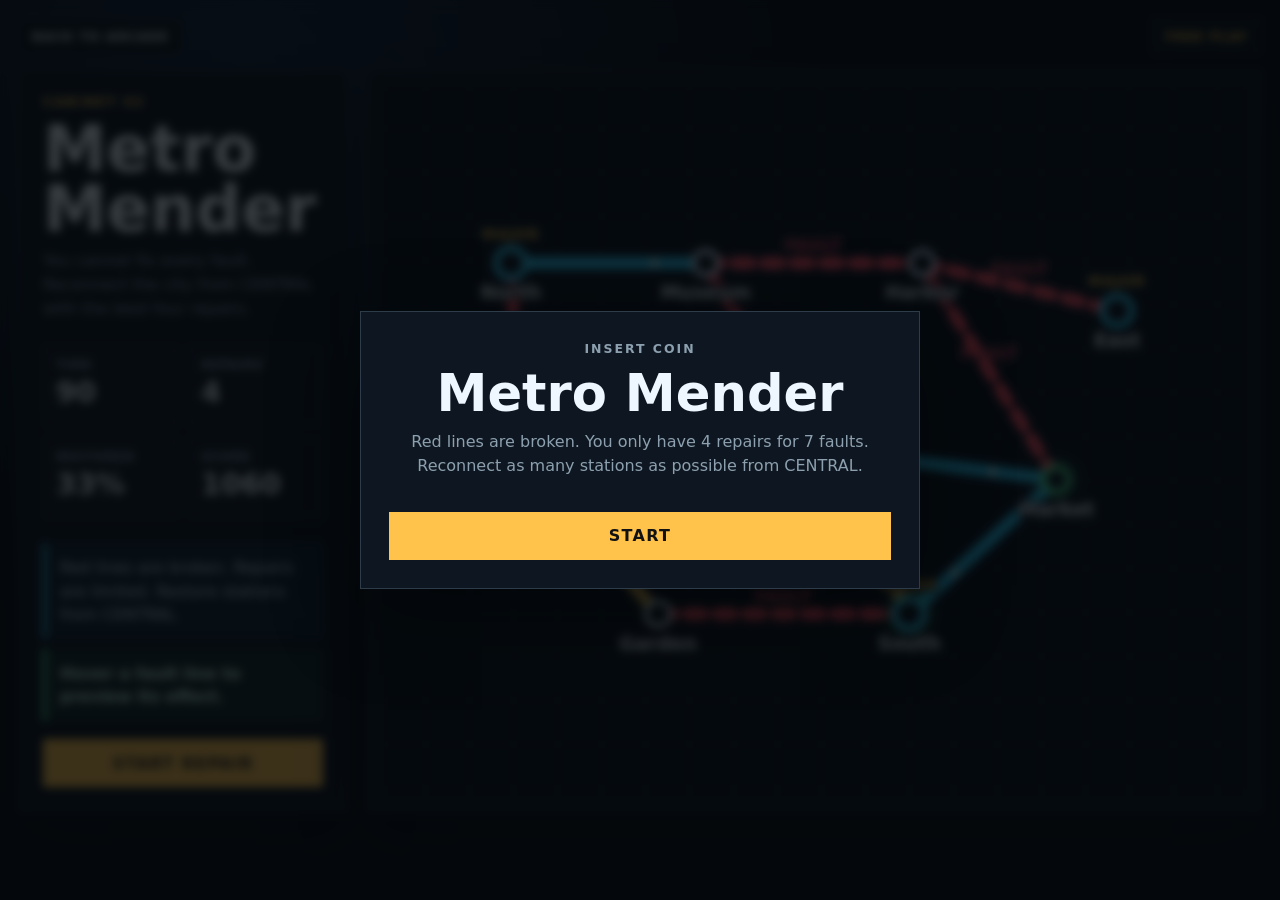
==== games/metro-mender/index.html @ 10351941 "Integrate cabinet 02 hq direction response" ====
<!doctype html>
<html lang="en">
  <head>
    <meta charset="utf-8">
    <meta name="viewport" content="width=device-width, initial-scale=1">
    <title>Metro Mender</title>
    <link rel="stylesheet" href="styles.css">
  </head>
  <body>
    <main class="cabinet" aria-labelledby="game-title">
      <header class="topbar">
        <a class="back-link" href="../../index.html">BACK TO ARCADE</a>
        <div class="credit-pill" id="credit-pill">STANDALONE</div>
      </header>

      <section class="game-shell">
        <aside class="status-panel" aria-label="Game status">
          <p class="eyebrow">Cabinet 02</p>
          <h1 id="game-title">Metro Mender</h1>
          <p class="tagline">You cannot fix every fault. Reconnect the city from CENTRAL with the best four repairs.</p>

          <div class="meter-grid">
            <div class="meter">
              <span>Time</span>
              <strong id="time-readout">90</strong>
            </div>
            <div class="meter">
              <span>Repairs</span>
              <strong id="repairs-readout">4</strong>
            </div>
            <div class="meter">
              <span>Restored</span>
              <strong id="restored-readout">0%</strong>
            </div>
            <div class="meter">
              <span>Score</span>
              <strong id="score-readout">0</strong>
            </div>
          </div>

          <div class="instruction-box" id="instruction-box">
            Red lines are broken. Repairs are limited. Restore stations from CENTRAL.
          </div>

          <div class="impact-box" id="impact-box">
            Hover a fault line to preview its effect.
          </div>

          <button class="primary-button" id="start-button" type="button">START REPAIR</button>
        </aside>

        <section class="map-panel" aria-label="Subway repair map">
          <svg id="metro-map" class="metro-map" viewBox="0 0 1000 640" role="img" aria-labelledby="map-title map-desc">
            <title id="map-title">Metro Mender route map</title>
            <desc id="map-desc">A subway map with broken and repaired line segments.</desc>
          </svg>
        </section>
      </section>

      <section class="overlay is-visible" id="title-screen" aria-label="Title screen">
        <div class="overlay-card">
          <p class="insert-text" id="insert-text">INSERT COIN</p>
          <h2>Metro Mender</h2>
          <p>Red lines are broken. You only have 4 repairs for 7 faults. Reconnect as many stations as possible from CENTRAL.</p>
          <button class="primary-button" id="title-start-button" type="button">START</button>
        </div>
      </section>

      <section class="overlay" id="result-screen" aria-label="Result screen">
        <div class="overlay-card result-card">
          <p class="insert-text">SERVICE REPORT</p>
          <h2 id="rank-readout">Rank C</h2>
          <dl class="result-list">
            <div>
              <dt>Score</dt>
              <dd id="final-score">0</dd>
            </div>
            <div>
              <dt>Restored</dt>
              <dd id="final-restored">0%</dd>
            </div>
            <div>
              <dt>Stations Online</dt>
              <dd id="final-stations">0/0</dd>
            </div>
            <div>
              <dt>Faults Fixed</dt>
              <dd id="final-fixed">0</dd>
            </div>
            <div>
              <dt>Major Stations</dt>
              <dd id="final-majors">0/0</dd>
            </div>
            <div>
              <dt>Isolated</dt>
              <dd id="final-isolated">0</dd>
            </div>
          </dl>
          <button class="primary-button" id="retry-button" type="button">RETRY</button>
        </div>
      </section>
    </main>

    <script src="game.js"></script>
  </body>
</html>
---- games/metro-mender/styles.css ----
:root {
  color-scheme: dark;
  --bg: #070b10;
  --panel: #101821;
  --panel-strong: #172432;
  --ink: #eef7ff;
  --muted: #8da0af;
  --cyan: #35d7ff;
  --amber: #ffc24b;
  --red: #ff4f5f;
  --green: #5cff9d;
  --line-a: #2bd4ff;
  --line-b: #ffd15c;
  --stroke: rgba(191, 225, 255, 0.18);
  --shadow: rgba(0, 0, 0, 0.4);
}

* {
  box-sizing: border-box;
}

body {
  min-height: 100vh;
  margin: 0;
  background: radial-gradient(circle at 20% 10%, #122439 0, transparent 36rem), var(--bg);
  color: var(--ink);
  font-family: Inter, ui-sans-serif, system-ui, -apple-system, BlinkMacSystemFont, "Segoe UI", sans-serif;
}

button,
a {
  font: inherit;
}

.cabinet {
  position: relative;
  min-height: 100vh;
  padding: 18px;
  overflow: hidden;
}

.topbar {
  display: flex;
  align-items: center;
  justify-content: space-between;
  gap: 16px;
  max-width: 1280px;
  margin: 0 auto 14px;
}

.back-link,
.credit-pill {
  border: 1px solid var(--stroke);
  background: rgba(10, 18, 26, 0.84);
  color: var(--ink);
  text-decoration: none;
  letter-spacing: 0.08em;
  font-size: 0.78rem;
  font-weight: 800;
  padding: 10px 13px;
}

.credit-pill {
  color: var(--amber);
}

.game-shell {
  display: grid;
  grid-template-columns: minmax(260px, 330px) minmax(0, 1fr);
  gap: 18px;
  max-width: 1280px;
  margin: 0 auto;
}

.status-panel,
.map-panel {
  border: 1px solid var(--stroke);
  background: rgba(12, 20, 29, 0.92);
  box-shadow: 0 18px 60px var(--shadow);
}

.status-panel {
  min-height: 650px;
  padding: 24px;
}

.eyebrow,
.insert-text {
  margin: 0 0 10px;
  color: var(--amber);
  font-size: 0.78rem;
  font-weight: 900;
  letter-spacing: 0.16em;
  text-transform: uppercase;
}

h1,
h2,
p {
  margin-top: 0;
}

h1 {
  margin-bottom: 10px;
  font-size: clamp(2.2rem, 5vw, 4.1rem);
  line-height: 0.94;
}

h2 {
  margin-bottom: 12px;
  font-size: clamp(2rem, 4vw, 3.6rem);
  line-height: 0.96;
}

.tagline {
  color: var(--muted);
  line-height: 1.5;
}

.meter-grid {
  display: grid;
  grid-template-columns: 1fr 1fr;
  gap: 10px;
  margin: 24px 0;
}

.meter {
  min-height: 82px;
  border: 1px solid var(--stroke);
  background: var(--panel);
  padding: 12px;
}

.meter span {
  display: block;
  color: var(--muted);
  font-size: 0.75rem;
  font-weight: 800;
  letter-spacing: 0.08em;
  text-transform: uppercase;
}

.meter strong {
  display: block;
  margin-top: 6px;
  color: var(--ink);
  font-size: 1.8rem;
  line-height: 1;
}

.instruction-box {
  min-height: 74px;
  border-left: 3px solid var(--cyan);
  background: rgba(53, 215, 255, 0.08);
  color: #d8f6ff;
  line-height: 1.45;
  padding: 13px 14px;
}

.impact-box {
  min-height: 72px;
  margin-top: 10px;
  border-left: 3px solid var(--green);
  background: rgba(92, 255, 157, 0.08);
  color: #dcffe9;
  font-weight: 800;
  line-height: 1.45;
  padding: 13px 14px;
}

.impact-box.is-warning {
  border-left-color: var(--amber);
  background: rgba(255, 194, 75, 0.09);
  color: #fff2c6;
}

.primary-button {
  width: 100%;
  min-height: 48px;
  margin-top: 18px;
  border: 0;
  background: var(--amber);
  color: #121212;
  cursor: pointer;
  font-weight: 900;
  letter-spacing: 0.08em;
  text-transform: uppercase;
}

.primary-button:hover,
.primary-button:focus-visible {
  outline: 3px solid rgba(255, 194, 75, 0.34);
  outline-offset: 3px;
}

.map-panel {
  min-height: 650px;
  padding: 14px;
}

.metro-map {
  width: 100%;
  height: 100%;
  min-height: 620px;
  background:
    linear-gradient(rgba(255, 255, 255, 0.035) 1px, transparent 1px),
    linear-gradient(90deg, rgba(255, 255, 255, 0.035) 1px, transparent 1px),
    #081018;
  background-size: 44px 44px;
}

.segment-hit {
  stroke: transparent;
  stroke-width: 34;
  cursor: pointer;
}

.segment-hit.is-locked {
  cursor: default;
}

.segment {
  fill: none;
  stroke-linecap: round;
  stroke-width: 14;
  opacity: 0.92;
  pointer-events: none;
}

.segment.line-blue {
  stroke: var(--line-a);
}

.segment.line-amber {
  stroke: var(--line-b);
}

.segment.is-broken {
  stroke: var(--red);
  stroke-dasharray: 18 16;
  opacity: 1;
}

.segment.is-preview {
  stroke-width: 20;
  filter: drop-shadow(0 0 12px rgba(255, 194, 75, 0.7));
}

.segment.is-repaired {
  stroke: var(--green);
  filter: drop-shadow(0 0 9px rgba(92, 255, 157, 0.5));
}

.preview-line {
  fill: none;
  stroke: var(--amber);
  stroke-dasharray: 12 12;
  stroke-linecap: round;
  stroke-width: 22;
  opacity: 0.32;
  pointer-events: none;
}

.station-ring {
  fill: #0c151e;
  stroke: #d8efff;
  stroke-width: 5;
}

.station-ring.is-online {
  stroke: var(--green);
  filter: drop-shadow(0 0 8px rgba(92, 255, 157, 0.6));
}

.station-ring.is-hub {
  stroke: var(--amber);
  stroke-width: 7;
}

.station-ring.is-center {
  fill: rgba(255, 194, 75, 0.16);
  stroke: var(--amber);
  stroke-width: 9;
  filter: drop-shadow(0 0 12px rgba(255, 194, 75, 0.55));
}

.station-ring.is-major {
  stroke: var(--cyan);
  stroke-width: 7;
}

.station-ring.is-preview {
  fill: rgba(255, 194, 75, 0.22);
  stroke: var(--amber);
  filter: drop-shadow(0 0 12px rgba(255, 194, 75, 0.65));
}

.station-ring.is-new-online {
  animation: station-pop 700ms ease-out;
}

.station-label {
  fill: var(--ink);
  font-size: 22px;
  font-weight: 800;
  paint-order: stroke;
  stroke: #071018;
  stroke-width: 5;
  stroke-linejoin: round;
}

.fault-label {
  fill: var(--red);
  font-size: 18px;
  font-weight: 900;
  letter-spacing: 0.08em;
}

.station-badge {
  fill: var(--amber);
  font-size: 16px;
  font-weight: 900;
  letter-spacing: 0.08em;
  paint-order: stroke;
  stroke: #071018;
  stroke-linejoin: round;
  stroke-width: 4;
}

.pulse-dot {
  fill: var(--ink);
  opacity: 0.78;
}

.floating-impact {
  fill: var(--green);
  font-size: 24px;
  font-weight: 900;
  paint-order: stroke;
  stroke: #071018;
  stroke-linejoin: round;
  stroke-width: 6;
  animation: float-impact 1300ms ease-out forwards;
}

.overlay {
  position: absolute;
  inset: 0;
  display: none;
  align-items: center;
  justify-content: center;
  padding: 24px;
  background: rgba(5, 8, 12, 0.78);
  backdrop-filter: blur(5px);
}

.overlay.is-visible {
  display: flex;
}

.overlay-card {
  width: min(560px, 100%);
  border: 1px solid var(--stroke);
  background: #0e1721;
  box-shadow: 0 24px 80px var(--shadow);
  padding: 28px;
  text-align: center;
}

.overlay-card p {
  color: var(--muted);
  line-height: 1.5;
}

.result-list {
  display: grid;
  grid-template-columns: 1fr 1fr;
  gap: 10px;
  margin: 22px 0 4px;
}

@keyframes station-pop {
  0% {
    transform: scale(1);
  }

  45% {
    transform: scale(1.42);
  }

  100% {
    transform: scale(1);
  }
}

@keyframes float-impact {
  0% {
    opacity: 0;
    transform: translateY(8px);
  }

  15% {
    opacity: 1;
  }

  100% {
    opacity: 0;
    transform: translateY(-28px);
  }
}

.result-list div {
  border: 1px solid var(--stroke);
  background: var(--panel);
  padding: 12px;
}

.result-list dt {
  color: var(--muted);
  font-size: 0.74rem;
  font-weight: 800;
  letter-spacing: 0.08em;
  text-transform: uppercase;
}

.result-list dd {
  margin: 6px 0 0;
  font-size: 1.4rem;
  font-weight: 900;
}

@media (max-width: 880px) {
  .game-shell {
    grid-template-columns: 1fr;
  }

  .status-panel,
  .map-panel {
    min-height: auto;
  }

  .metro-map {
    min-height: 520px;
  }
}

@media (max-width: 560px) {
  .cabinet {
    padding: 12px;
  }

  .topbar {
    align-items: stretch;
    flex-direction: column;
  }

  .meter-grid,
  .result-list {
    grid-template-columns: 1fr;
  }
}
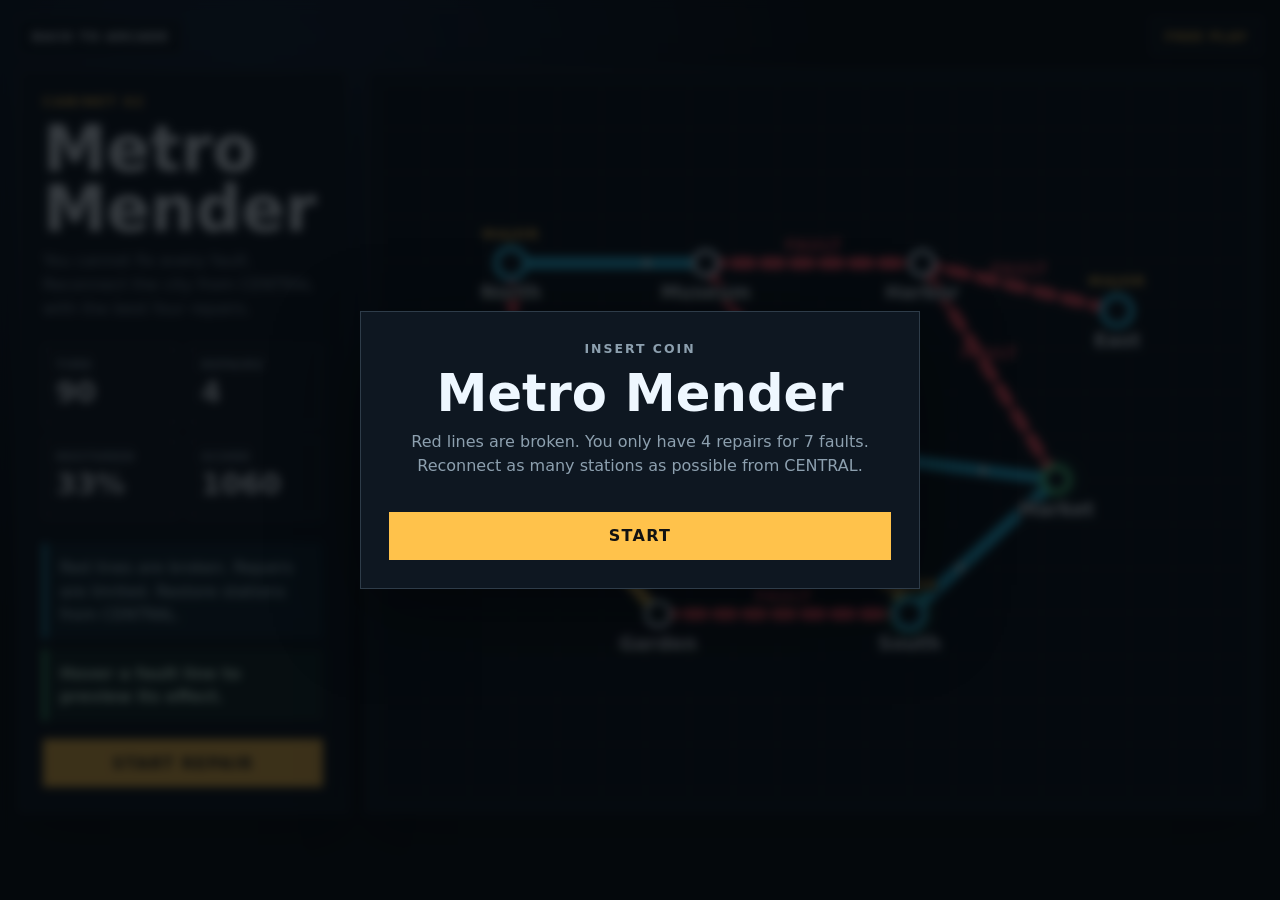
==== commit 7eb1d0db: "Bust metro mender script cache" ====
--- a/games/metro-mender/index.html
+++ b/games/metro-mender/index.html
@@ -101,6 +101,6 @@
       </section>
     </main>
 
-    <script src="game.js"></script>
+    <script src="game.js?v=0.2.0"></script>
   </body>
 </html>
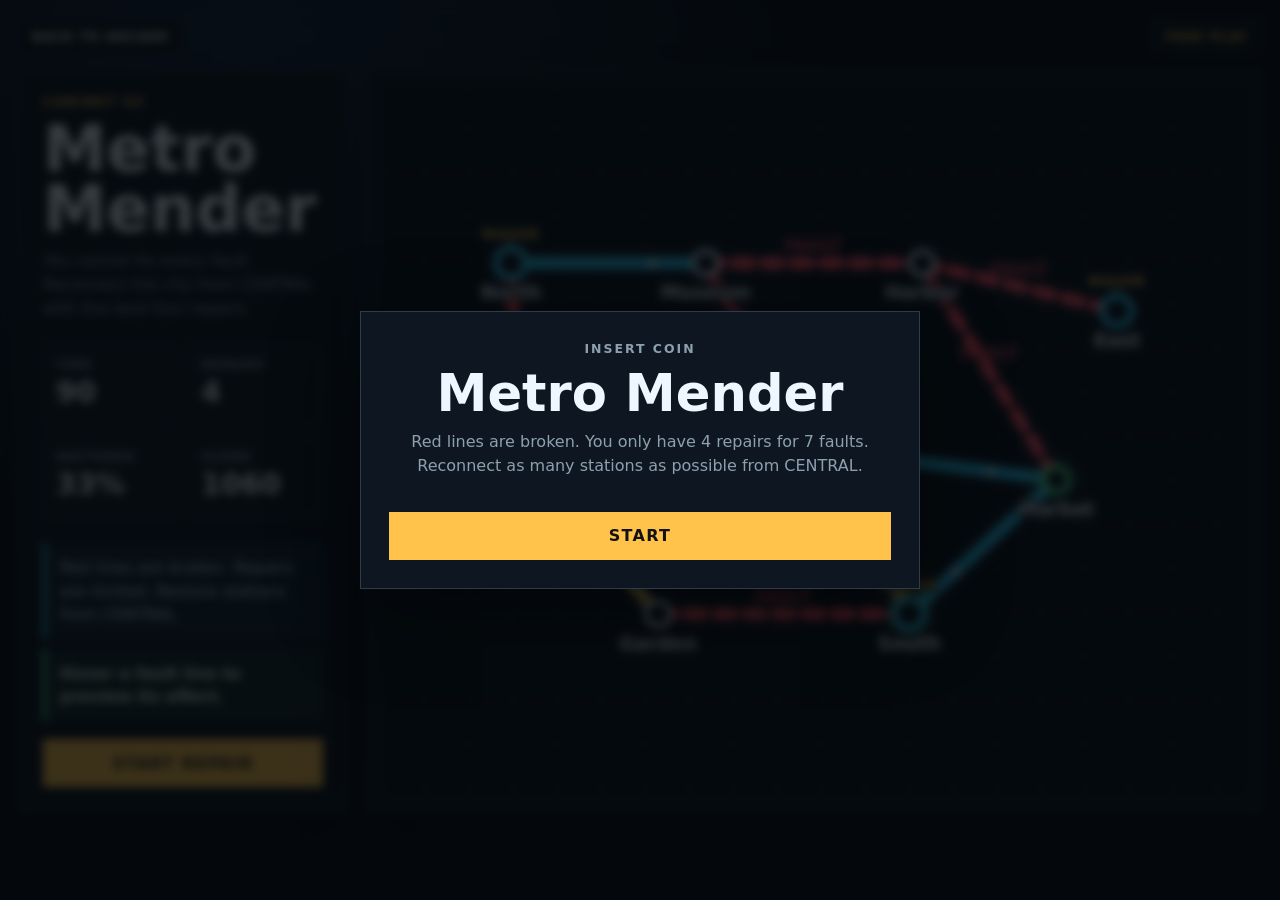
==== commit bdb732a6: "Fix metro click target and record QA" ====
--- a/games/metro-mender/index.html
+++ b/games/metro-mender/index.html
@@ -4,7 +4,7 @@
     <meta charset="utf-8">
     <meta name="viewport" content="width=device-width, initial-scale=1">
     <title>Metro Mender</title>
-    <link rel="stylesheet" href="styles.css">
+    <link rel="stylesheet" href="styles.css?v=0.2.1">
   </head>
   <body>
     <main class="cabinet" aria-labelledby="game-title">
@@ -101,6 +101,6 @@
       </section>
     </main>
 
-    <script src="game.js?v=0.2.0"></script>
+    <script src="game.js?v=0.2.1"></script>
   </body>
 </html>
--- a/games/metro-mender/styles.css
+++ b/games/metro-mender/styles.css
@@ -210,7 +210,8 @@
 }
 
 .segment-hit {
-  stroke: transparent;
+  pointer-events: stroke;
+  stroke: rgba(255, 255, 255, 0.01);
   stroke-width: 34;
   cursor: pointer;
 }
@@ -224,6 +225,15 @@
   stroke-linecap: round;
   stroke-width: 14;
   opacity: 0.92;
+  pointer-events: none;
+}
+
+.station-ring,
+.station-label,
+.fault-label,
+.station-badge,
+.pulse-dot,
+.floating-impact {
   pointer-events: none;
 }
 
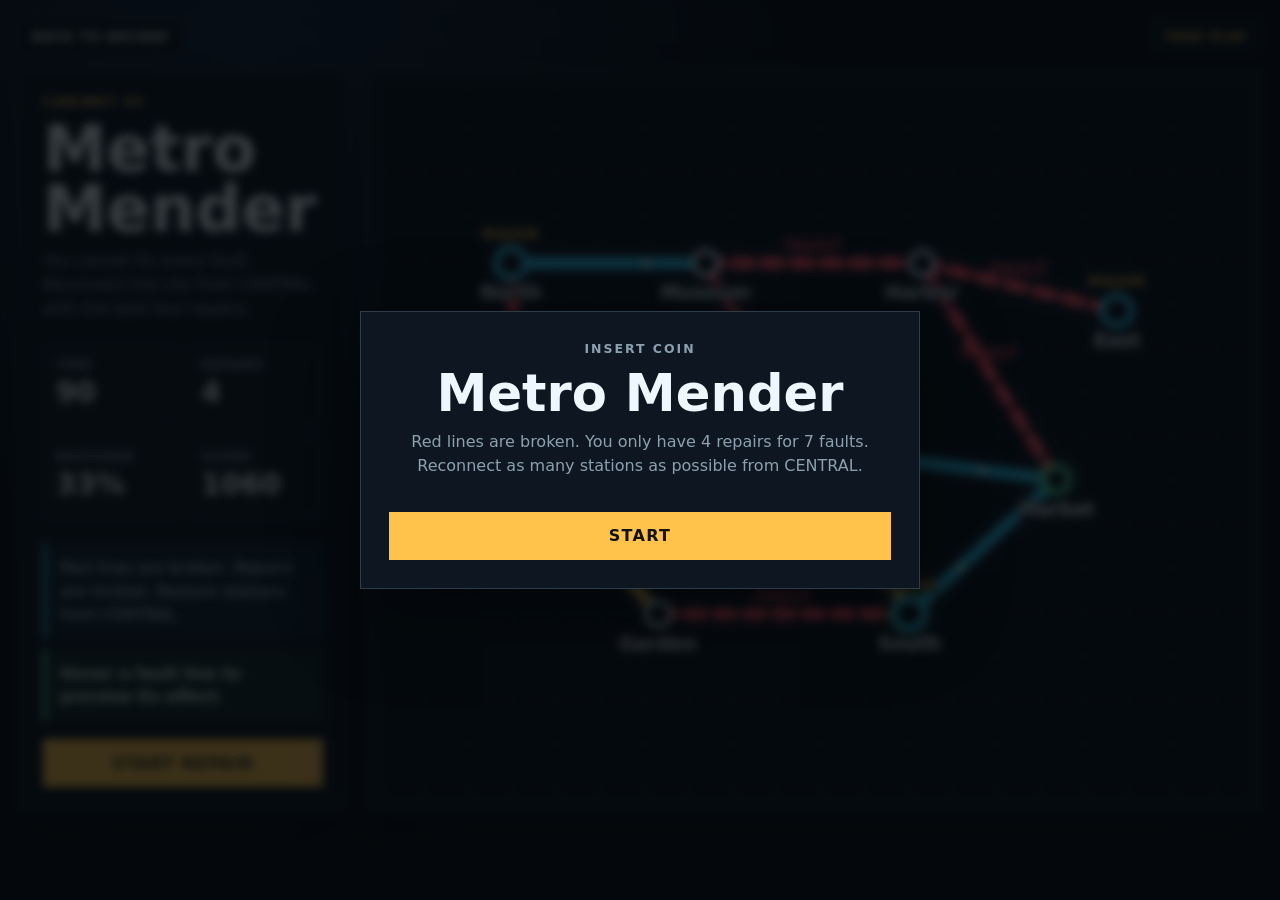
==== commit 1a693e41: "Use polygon hit areas for metro repairs" ====
--- a/games/metro-mender/index.html
+++ b/games/metro-mender/index.html
@@ -4,7 +4,7 @@
     <meta charset="utf-8">
     <meta name="viewport" content="width=device-width, initial-scale=1">
     <title>Metro Mender</title>
-    <link rel="stylesheet" href="styles.css?v=0.2.1">
+    <link rel="stylesheet" href="styles.css?v=0.2.2">
   </head>
   <body>
     <main class="cabinet" aria-labelledby="game-title">
@@ -101,6 +101,6 @@
       </section>
     </main>
 
-    <script src="game.js?v=0.2.1"></script>
+    <script src="game.js?v=0.2.2"></script>
   </body>
 </html>
--- a/games/metro-mender/styles.css
+++ b/games/metro-mender/styles.css
@@ -210,9 +210,9 @@
 }
 
 .segment-hit {
-  pointer-events: stroke;
-  stroke: rgba(255, 255, 255, 0.01);
-  stroke-width: 34;
+  fill: rgba(255, 255, 255, 0.01);
+  pointer-events: all;
+  stroke: none;
   cursor: pointer;
 }
 
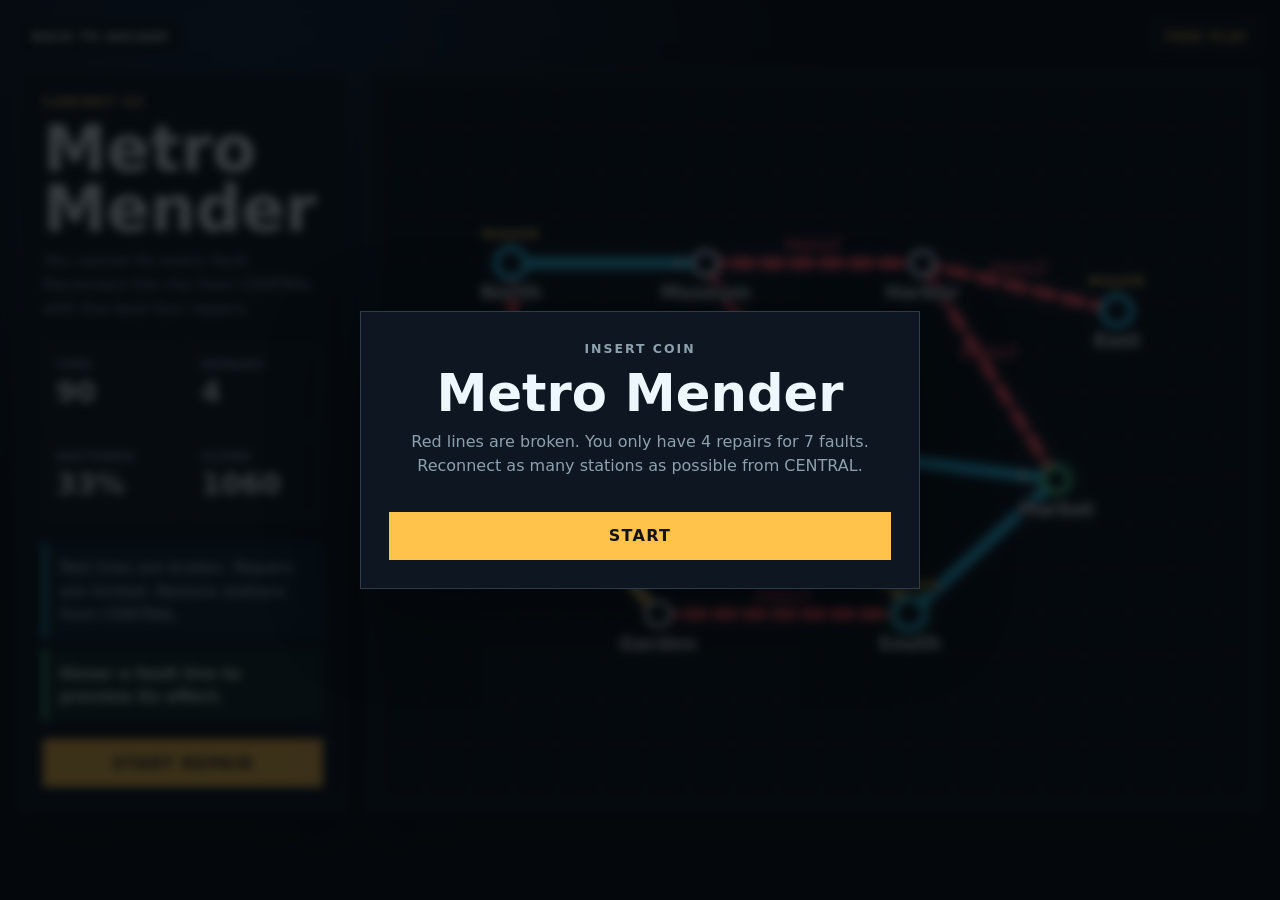
==== commit f74c99a3: "Improve metro repair clicks and free QA launches" ====
--- a/games/metro-mender/index.html
+++ b/games/metro-mender/index.html
@@ -4,7 +4,7 @@
     <meta charset="utf-8">
     <meta name="viewport" content="width=device-width, initial-scale=1">
     <title>Metro Mender</title>
-    <link rel="stylesheet" href="styles.css?v=0.2.2">
+    <link rel="stylesheet" href="styles.css?v=0.2.3">
   </head>
   <body>
     <main class="cabinet" aria-labelledby="game-title">
@@ -101,6 +101,6 @@
       </section>
     </main>
 
-    <script src="game.js?v=0.2.2"></script>
+    <script src="game.js?v=0.2.3"></script>
   </body>
 </html>
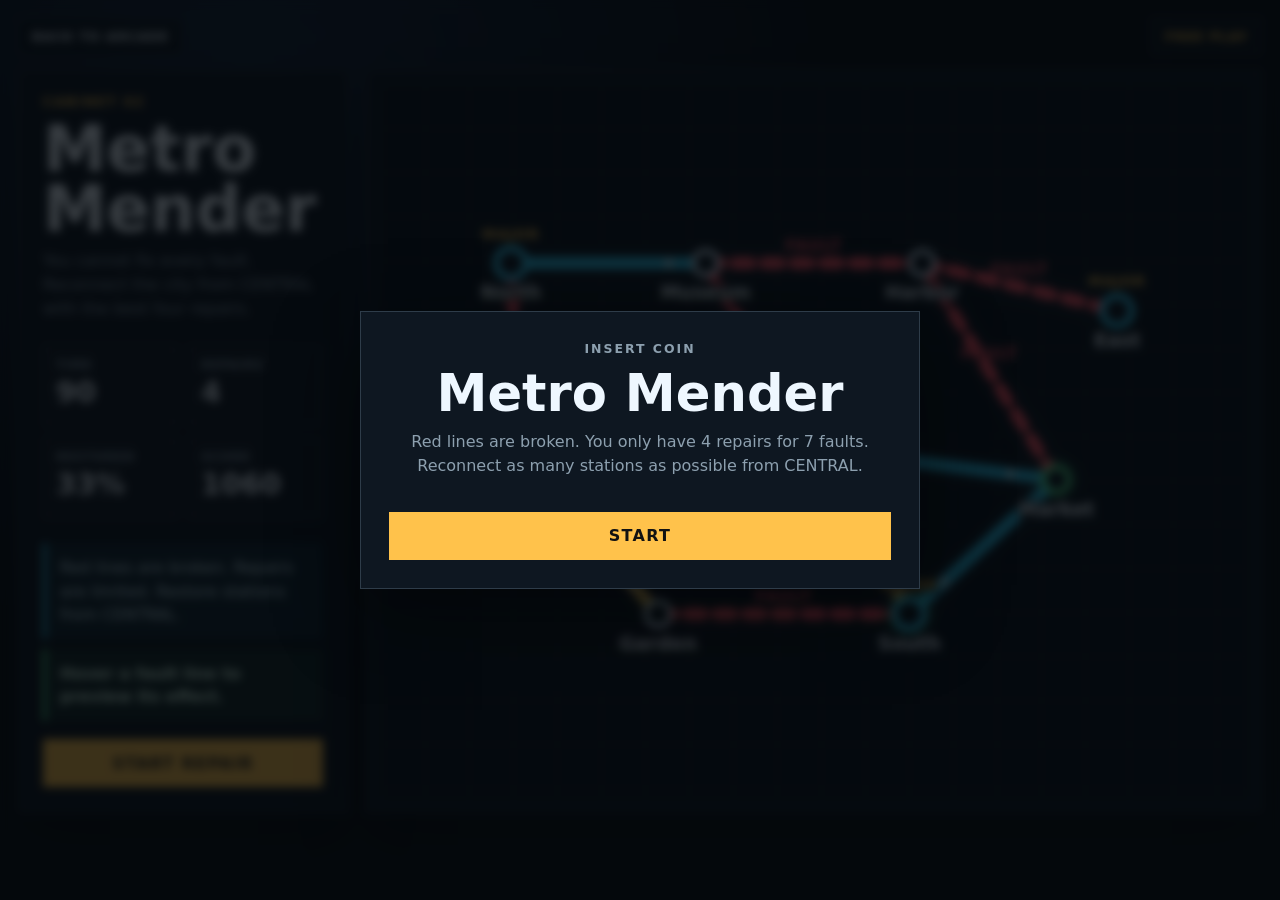
==== commit 90131cb2: "Fix metro repair click duplication" ====
--- a/games/metro-mender/index.html
+++ b/games/metro-mender/index.html
@@ -4,7 +4,7 @@
     <meta charset="utf-8">
     <meta name="viewport" content="width=device-width, initial-scale=1">
     <title>Metro Mender</title>
-    <link rel="stylesheet" href="styles.css?v=0.2.3">
+    <link rel="stylesheet" href="styles.css?v=0.2.4">
   </head>
   <body>
     <main class="cabinet" aria-labelledby="game-title">
@@ -101,6 +101,6 @@
       </section>
     </main>
 
-    <script src="game.js?v=0.2.3"></script>
+    <script src="game.js?v=0.2.4"></script>
   </body>
 </html>
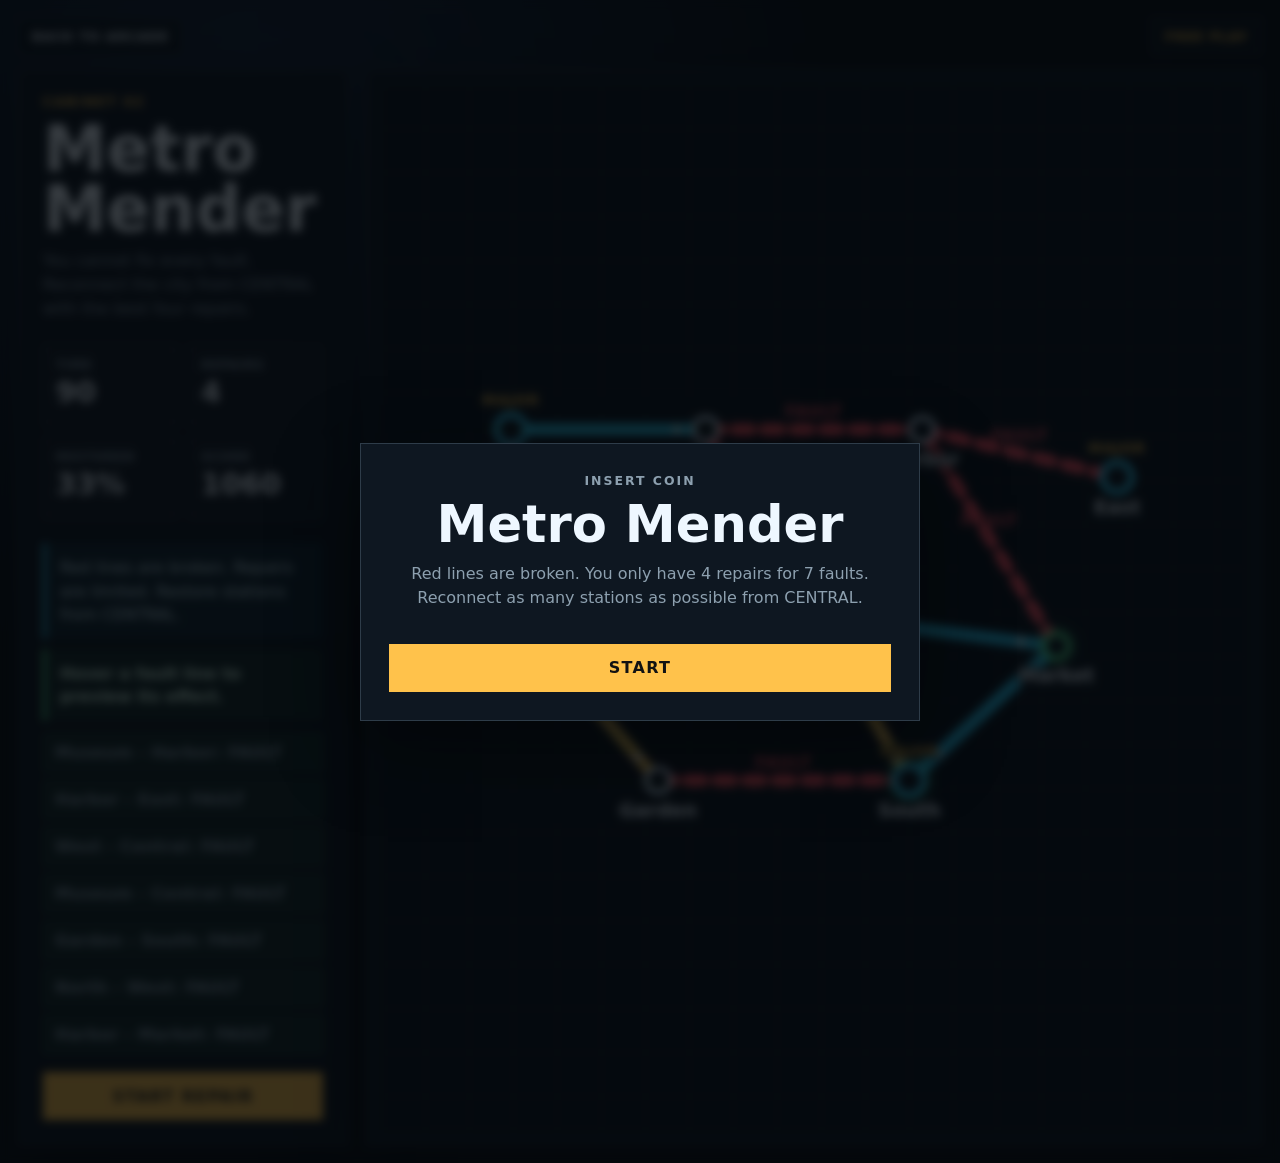
==== commit 66ed8b23: "Fix metro fault repair hit targets" ====
--- a/games/metro-mender/index.html
+++ b/games/metro-mender/index.html
@@ -4,7 +4,7 @@
     <meta charset="utf-8">
     <meta name="viewport" content="width=device-width, initial-scale=1">
     <title>Metro Mender</title>
-    <link rel="stylesheet" href="styles.css?v=0.2.4">
+    <link rel="stylesheet" href="styles.v0.2.7.css">
   </head>
   <body>
     <main class="cabinet" aria-labelledby="game-title">
@@ -45,6 +45,8 @@
           <div class="impact-box" id="impact-box">
             Hover a fault line to preview its effect.
           </div>
+
+          <div class="fault-list" id="fault-list" aria-label="Repairable fault list"></div>
 
           <button class="primary-button" id="start-button" type="button">START REPAIR</button>
         </aside>
@@ -101,6 +103,6 @@
       </section>
     </main>
 
-    <script src="game.js?v=0.2.4"></script>
+    <script src="game.v0.2.7.js"></script>
   </body>
 </html>
--- a/games/metro-mender/styles.v0.2.7.css
+++ b/games/metro-mender/styles.v0.2.7.css
@@ -0,0 +1,506 @@
+:root {
+  color-scheme: dark;
+  --bg: #070b10;
+  --panel: #101821;
+  --panel-strong: #172432;
+  --ink: #eef7ff;
+  --muted: #8da0af;
+  --cyan: #35d7ff;
+  --amber: #ffc24b;
+  --red: #ff4f5f;
+  --green: #5cff9d;
+  --line-a: #2bd4ff;
+  --line-b: #ffd15c;
+  --stroke: rgba(191, 225, 255, 0.18);
+  --shadow: rgba(0, 0, 0, 0.4);
+}
+
+* {
+  box-sizing: border-box;
+}
+
+body {
+  min-height: 100vh;
+  margin: 0;
+  background: radial-gradient(circle at 20% 10%, #122439 0, transparent 36rem), var(--bg);
+  color: var(--ink);
+  font-family: Inter, ui-sans-serif, system-ui, -apple-system, BlinkMacSystemFont, "Segoe UI", sans-serif;
+}
+
+button,
+a {
+  font: inherit;
+}
+
+.cabinet {
+  position: relative;
+  min-height: 100vh;
+  padding: 18px;
+  overflow: hidden;
+}
+
+.topbar {
+  display: flex;
+  align-items: center;
+  justify-content: space-between;
+  gap: 16px;
+  max-width: 1280px;
+  margin: 0 auto 14px;
+}
+
+.back-link,
+.credit-pill {
+  border: 1px solid var(--stroke);
+  background: rgba(10, 18, 26, 0.84);
+  color: var(--ink);
+  text-decoration: none;
+  letter-spacing: 0.08em;
+  font-size: 0.78rem;
+  font-weight: 800;
+  padding: 10px 13px;
+}
+
+.credit-pill {
+  color: var(--amber);
+}
+
+.game-shell {
+  display: grid;
+  grid-template-columns: minmax(260px, 330px) minmax(0, 1fr);
+  gap: 18px;
+  max-width: 1280px;
+  margin: 0 auto;
+}
+
+.status-panel,
+.map-panel {
+  border: 1px solid var(--stroke);
+  background: rgba(12, 20, 29, 0.92);
+  box-shadow: 0 18px 60px var(--shadow);
+}
+
+.status-panel {
+  min-height: 650px;
+  padding: 24px;
+}
+
+.eyebrow,
+.insert-text {
+  margin: 0 0 10px;
+  color: var(--amber);
+  font-size: 0.78rem;
+  font-weight: 900;
+  letter-spacing: 0.16em;
+  text-transform: uppercase;
+}
+
+h1,
+h2,
+p {
+  margin-top: 0;
+}
+
+h1 {
+  margin-bottom: 10px;
+  font-size: clamp(2.2rem, 5vw, 4.1rem);
+  line-height: 0.94;
+}
+
+h2 {
+  margin-bottom: 12px;
+  font-size: clamp(2rem, 4vw, 3.6rem);
+  line-height: 0.96;
+}
+
+.tagline {
+  color: var(--muted);
+  line-height: 1.5;
+}
+
+.meter-grid {
+  display: grid;
+  grid-template-columns: 1fr 1fr;
+  gap: 10px;
+  margin: 24px 0;
+}
+
+.meter {
+  min-height: 82px;
+  border: 1px solid var(--stroke);
+  background: var(--panel);
+  padding: 12px;
+}
+
+.meter span {
+  display: block;
+  color: var(--muted);
+  font-size: 0.75rem;
+  font-weight: 800;
+  letter-spacing: 0.08em;
+  text-transform: uppercase;
+}
+
+.meter strong {
+  display: block;
+  margin-top: 6px;
+  color: var(--ink);
+  font-size: 1.8rem;
+  line-height: 1;
+}
+
+.instruction-box {
+  min-height: 74px;
+  border-left: 3px solid var(--cyan);
+  background: rgba(53, 215, 255, 0.08);
+  color: #d8f6ff;
+  line-height: 1.45;
+  padding: 13px 14px;
+}
+
+.impact-box {
+  min-height: 72px;
+  margin-top: 10px;
+  border-left: 3px solid var(--green);
+  background: rgba(92, 255, 157, 0.08);
+  color: #dcffe9;
+  font-weight: 800;
+  line-height: 1.45;
+  padding: 13px 14px;
+}
+
+.impact-box.is-warning {
+  border-left-color: var(--amber);
+  background: rgba(255, 194, 75, 0.09);
+  color: #fff2c6;
+}
+
+.fault-list {
+  display: grid;
+  gap: 8px;
+  margin-top: 12px;
+}
+
+.fault-button {
+  min-height: 38px;
+  border: 1px solid rgba(255, 79, 95, 0.45);
+  background: rgba(255, 79, 95, 0.11);
+  color: var(--ink);
+  cursor: pointer;
+  font-weight: 900;
+  letter-spacing: 0.02em;
+  text-align: left;
+  padding: 9px 11px;
+}
+
+.fault-button:hover,
+.fault-button:focus-visible {
+  border-color: var(--amber);
+  outline: 2px solid rgba(255, 194, 75, 0.32);
+  outline-offset: 2px;
+}
+
+.fault-button.is-repaired,
+.fault-button:disabled {
+  border-color: rgba(92, 255, 157, 0.22);
+  background: rgba(92, 255, 157, 0.08);
+  color: var(--muted);
+  cursor: default;
+}
+
+.primary-button {
+  width: 100%;
+  min-height: 48px;
+  margin-top: 18px;
+  border: 0;
+  background: var(--amber);
+  color: #121212;
+  cursor: pointer;
+  font-weight: 900;
+  letter-spacing: 0.08em;
+  text-transform: uppercase;
+}
+
+.primary-button:hover,
+.primary-button:focus-visible {
+  outline: 3px solid rgba(255, 194, 75, 0.34);
+  outline-offset: 3px;
+}
+
+.map-panel {
+  min-height: 650px;
+  padding: 14px;
+}
+
+.metro-map {
+  width: 100%;
+  height: 100%;
+  min-height: 620px;
+  background:
+    linear-gradient(rgba(255, 255, 255, 0.035) 1px, transparent 1px),
+    linear-gradient(90deg, rgba(255, 255, 255, 0.035) 1px, transparent 1px),
+    #081018;
+  background-size: 44px 44px;
+}
+
+.segment-hit {
+  fill: none;
+  stroke: rgba(255, 255, 255, 0);
+  stroke-linecap: round;
+  stroke-width: 64;
+  pointer-events: stroke;
+  cursor: pointer;
+}
+
+.segment-hit.is-locked {
+  cursor: default;
+}
+
+.segment {
+  fill: none;
+  stroke-linecap: round;
+  stroke-width: 14;
+  opacity: 0.92;
+  pointer-events: none;
+}
+
+.station-ring,
+.station-label,
+.fault-label,
+.station-badge,
+.pulse-dot,
+.floating-impact {
+  pointer-events: none;
+}
+
+.segment.line-blue {
+  stroke: var(--line-a);
+}
+
+.segment.line-amber {
+  stroke: var(--line-b);
+}
+
+.segment.is-broken {
+  stroke: var(--red);
+  stroke-dasharray: 18 16;
+  opacity: 1;
+}
+
+.segment.is-preview {
+  stroke-width: 20;
+  filter: drop-shadow(0 0 12px rgba(255, 194, 75, 0.7));
+}
+
+.segment.is-repaired {
+  stroke: var(--green);
+  filter: drop-shadow(0 0 9px rgba(92, 255, 157, 0.5));
+}
+
+.preview-line {
+  fill: none;
+  stroke: var(--amber);
+  stroke-dasharray: 12 12;
+  stroke-linecap: round;
+  stroke-width: 22;
+  opacity: 0.32;
+  pointer-events: none;
+}
+
+.station-ring {
+  fill: #0c151e;
+  stroke: #d8efff;
+  stroke-width: 5;
+}
+
+.station-ring.is-online {
+  stroke: var(--green);
+  filter: drop-shadow(0 0 8px rgba(92, 255, 157, 0.6));
+}
+
+.station-ring.is-hub {
+  stroke: var(--amber);
+  stroke-width: 7;
+}
+
+.station-ring.is-center {
+  fill: rgba(255, 194, 75, 0.16);
+  stroke: var(--amber);
+  stroke-width: 9;
+  filter: drop-shadow(0 0 12px rgba(255, 194, 75, 0.55));
+}
+
+.station-ring.is-major {
+  stroke: var(--cyan);
+  stroke-width: 7;
+}
+
+.station-ring.is-preview {
+  fill: rgba(255, 194, 75, 0.22);
+  stroke: var(--amber);
+  filter: drop-shadow(0 0 12px rgba(255, 194, 75, 0.65));
+}
+
+.station-ring.is-new-online {
+  animation: station-pop 700ms ease-out;
+}
+
+.station-label {
+  fill: var(--ink);
+  font-size: 22px;
+  font-weight: 800;
+  paint-order: stroke;
+  stroke: #071018;
+  stroke-width: 5;
+  stroke-linejoin: round;
+}
+
+.fault-label {
+  fill: var(--red);
+  font-size: 18px;
+  font-weight: 900;
+  letter-spacing: 0.08em;
+}
+
+.station-badge {
+  fill: var(--amber);
+  font-size: 16px;
+  font-weight: 900;
+  letter-spacing: 0.08em;
+  paint-order: stroke;
+  stroke: #071018;
+  stroke-linejoin: round;
+  stroke-width: 4;
+}
+
+.pulse-dot {
+  fill: var(--ink);
+  opacity: 0.78;
+}
+
+.floating-impact {
+  fill: var(--green);
+  font-size: 24px;
+  font-weight: 900;
+  paint-order: stroke;
+  stroke: #071018;
+  stroke-linejoin: round;
+  stroke-width: 6;
+  animation: float-impact 1300ms ease-out forwards;
+}
+
+.overlay {
+  position: absolute;
+  inset: 0;
+  display: none;
+  align-items: center;
+  justify-content: center;
+  padding: 24px;
+  background: rgba(5, 8, 12, 0.78);
+  backdrop-filter: blur(5px);
+}
+
+.overlay.is-visible {
+  display: flex;
+}
+
+.overlay-card {
+  width: min(560px, 100%);
+  border: 1px solid var(--stroke);
+  background: #0e1721;
+  box-shadow: 0 24px 80px var(--shadow);
+  padding: 28px;
+  text-align: center;
+}
+
+.overlay-card p {
+  color: var(--muted);
+  line-height: 1.5;
+}
+
+.result-list {
+  display: grid;
+  grid-template-columns: 1fr 1fr;
+  gap: 10px;
+  margin: 22px 0 4px;
+}
+
+@keyframes station-pop {
+  0% {
+    transform: scale(1);
+  }
+
+  45% {
+    transform: scale(1.42);
+  }
+
+  100% {
+    transform: scale(1);
+  }
+}
+
+@keyframes float-impact {
+  0% {
+    opacity: 0;
+    transform: translateY(8px);
+  }
+
+  15% {
+    opacity: 1;
+  }
+
+  100% {
+    opacity: 0;
+    transform: translateY(-28px);
+  }
+}
+
+.result-list div {
+  border: 1px solid var(--stroke);
+  background: var(--panel);
+  padding: 12px;
+}
+
+.result-list dt {
+  color: var(--muted);
+  font-size: 0.74rem;
+  font-weight: 800;
+  letter-spacing: 0.08em;
+  text-transform: uppercase;
+}
+
+.result-list dd {
+  margin: 6px 0 0;
+  font-size: 1.4rem;
+  font-weight: 900;
+}
+
+@media (max-width: 880px) {
+  .game-shell {
+    grid-template-columns: 1fr;
+  }
+
+  .status-panel,
+  .map-panel {
+    min-height: auto;
+  }
+
+  .metro-map {
+    min-height: 520px;
+  }
+}
+
+@media (max-width: 560px) {
+  .cabinet {
+    padding: 12px;
+  }
+
+  .topbar {
+    align-items: stretch;
+    flex-direction: column;
+  }
+
+  .meter-grid,
+  .result-list {
+    grid-template-columns: 1fr;
+  }
+}
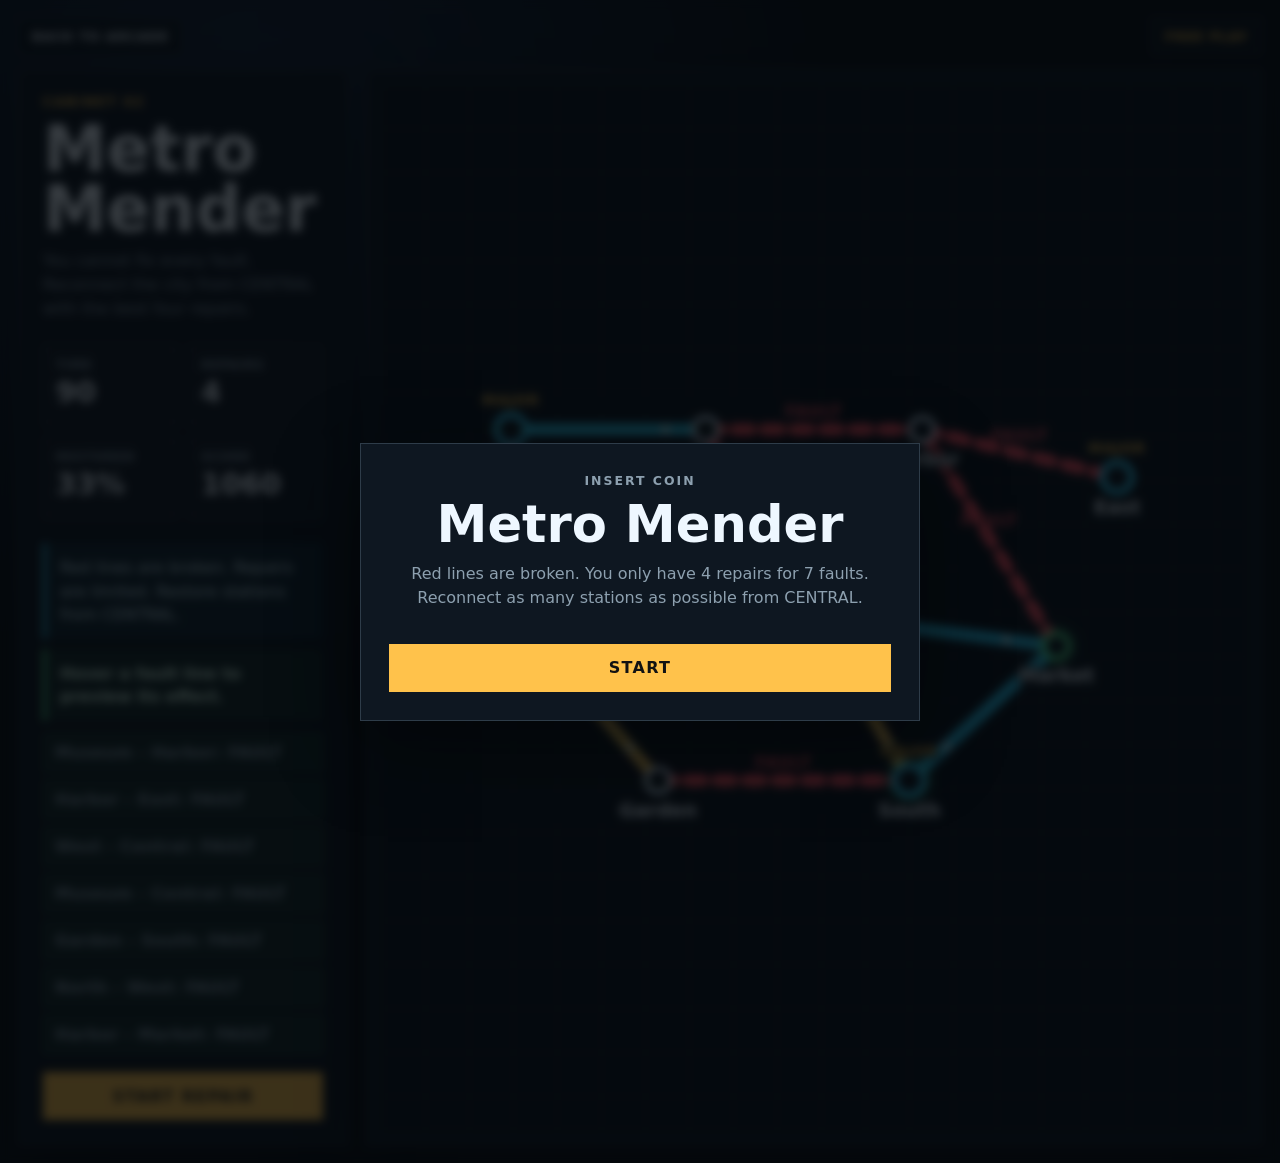
==== commit c9b87877: "Track return-to-arcade analytics" ====
--- a/games/metro-mender/index.html
+++ b/games/metro-mender/index.html
@@ -9,7 +9,7 @@
   <body>
     <main class="cabinet" aria-labelledby="game-title">
       <header class="topbar">
-        <a class="back-link" href="../../index.html">BACK TO ARCADE</a>
+        <a class="back-link" href="../../index.html?returned_from=metro-mender">BACK TO ARCADE</a>
         <div class="credit-pill" id="credit-pill">STANDALONE</div>
       </header>
 
